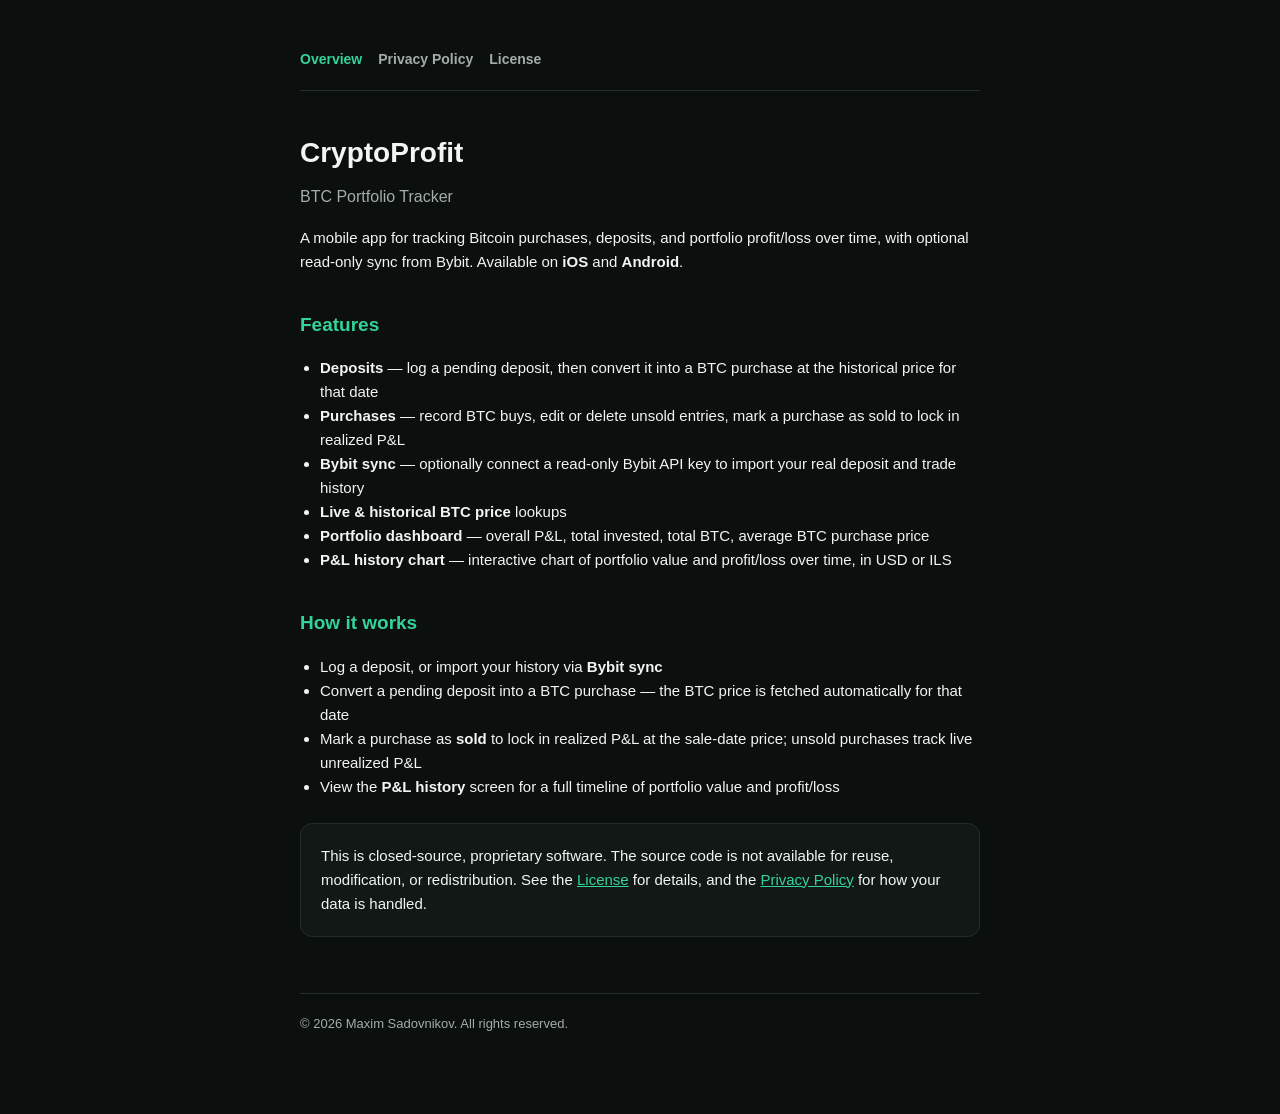
==== index.html @ cd6227fb "Added html pages for application information" ====
<!DOCTYPE html>
<html lang="en">
<head>
<meta charset="UTF-8">
<meta name="viewport" content="width=device-width, initial-scale=1.0">
<title>CryptoProfit — BTC Portfolio Tracker</title>
<link rel="stylesheet" href="styles.css">
</head>
<body>
<div class="wrap">
  <nav>
    <a href="index.html" class="active">Overview</a>
    <a href="privacy.html">Privacy Policy</a>
    <a href="license.html">License</a>
  </nav>

  <h1>CryptoProfit</h1>
  <p class="tagline">BTC Portfolio Tracker</p>

  <p>A mobile app for tracking Bitcoin purchases, deposits, and portfolio profit/loss over time, with optional read-only sync from Bybit. Available on <strong>iOS</strong> and <strong>Android</strong>.</p>

  <h2>Features</h2>
  <ul>
    <li><strong>Deposits</strong> — log a pending deposit, then convert it into a BTC purchase at the historical price for that date</li>
    <li><strong>Purchases</strong> — record BTC buys, edit or delete unsold entries, mark a purchase as sold to lock in realized P&amp;L</li>
    <li><strong>Bybit sync</strong> — optionally connect a read-only Bybit API key to import your real deposit and trade history</li>
    <li><strong>Live &amp; historical BTC price</strong> lookups</li>
    <li><strong>Portfolio dashboard</strong> — overall P&amp;L, total invested, total BTC, average BTC purchase price</li>
    <li><strong>P&amp;L history chart</strong> — interactive chart of portfolio value and profit/loss over time, in USD or ILS</li>
  </ul>

  <h2>How it works</h2>
  <ul>
    <li>Log a deposit, or import your history via <strong>Bybit sync</strong></li>
    <li>Convert a pending deposit into a BTC purchase — the BTC price is fetched automatically for that date</li>
    <li>Mark a purchase as <strong>sold</strong> to lock in realized P&amp;L at the sale-date price; unsold purchases track live unrealized P&amp;L</li>
    <li>View the <strong>P&amp;L history</strong> screen for a full timeline of portfolio value and profit/loss</li>
  </ul>

  <div class="card">
    <p style="margin:0">This is closed-source, proprietary software. The source code is not available for reuse, modification, or redistribution. See the <a href="license.html">License</a> for details, and the <a href="privacy.html">Privacy Policy</a> for how your data is handled.</p>
  </div>

  <footer>
    &copy; 2026 Maxim Sadovnikov. All rights reserved.
  </footer>
</div>
</body>
</html>
---- styles.css ----
:root {
  color-scheme: dark;
  --bg: #0b0f0e;
  --card: #121816;
  --border: #223028;
  --text: #f2f5f3;
  --text-muted: #a3ada9;
  --green: #34d399;
}

* {
  box-sizing: border-box;
}

body {
  margin: 0;
  background: var(--bg);
  color: var(--text);
  font-family: -apple-system, BlinkMacSystemFont, "Segoe UI", Roboto, Helvetica, Arial, sans-serif;
  line-height: 1.6;
}

.wrap {
  max-width: 720px;
  margin: 0 auto;
  padding: 48px 20px 80px;
}

nav {
  display: flex;
  gap: 16px;
  margin-bottom: 40px;
  padding-bottom: 20px;
  border-bottom: 1px solid var(--border);
}

nav a {
  color: var(--text-muted);
  text-decoration: none;
  font-size: 14px;
  font-weight: 600;
}

nav a.active,
nav a:hover {
  color: var(--green);
}

h1 {
  font-size: 28px;
  margin: 0 0 8px;
}

h2 {
  font-size: 19px;
  margin: 36px 0 12px;
  color: var(--green);
}

h3 {
  font-size: 16px;
  margin: 24px 0 8px;
}

p, li {
  color: var(--text);
  font-size: 15px;
}

.tagline {
  color: var(--text-muted);
  font-size: 16px;
  margin-top: 0;
}

.meta {
  color: var(--text-muted);
  font-size: 13px;
  margin-bottom: 32px;
}

ul {
  padding-left: 20px;
}

a {
  color: var(--green);
}

.card {
  background: var(--card);
  border: 1px solid var(--border);
  border-radius: 12px;
  padding: 20px;
  margin: 24px 0;
}

pre {
  white-space: pre-wrap;
  font-family: inherit;
  font-size: 14px;
  color: var(--text-muted);
}

footer {
  margin-top: 56px;
  padding-top: 20px;
  border-top: 1px solid var(--border);
  color: var(--text-muted);
  font-size: 13px;
}
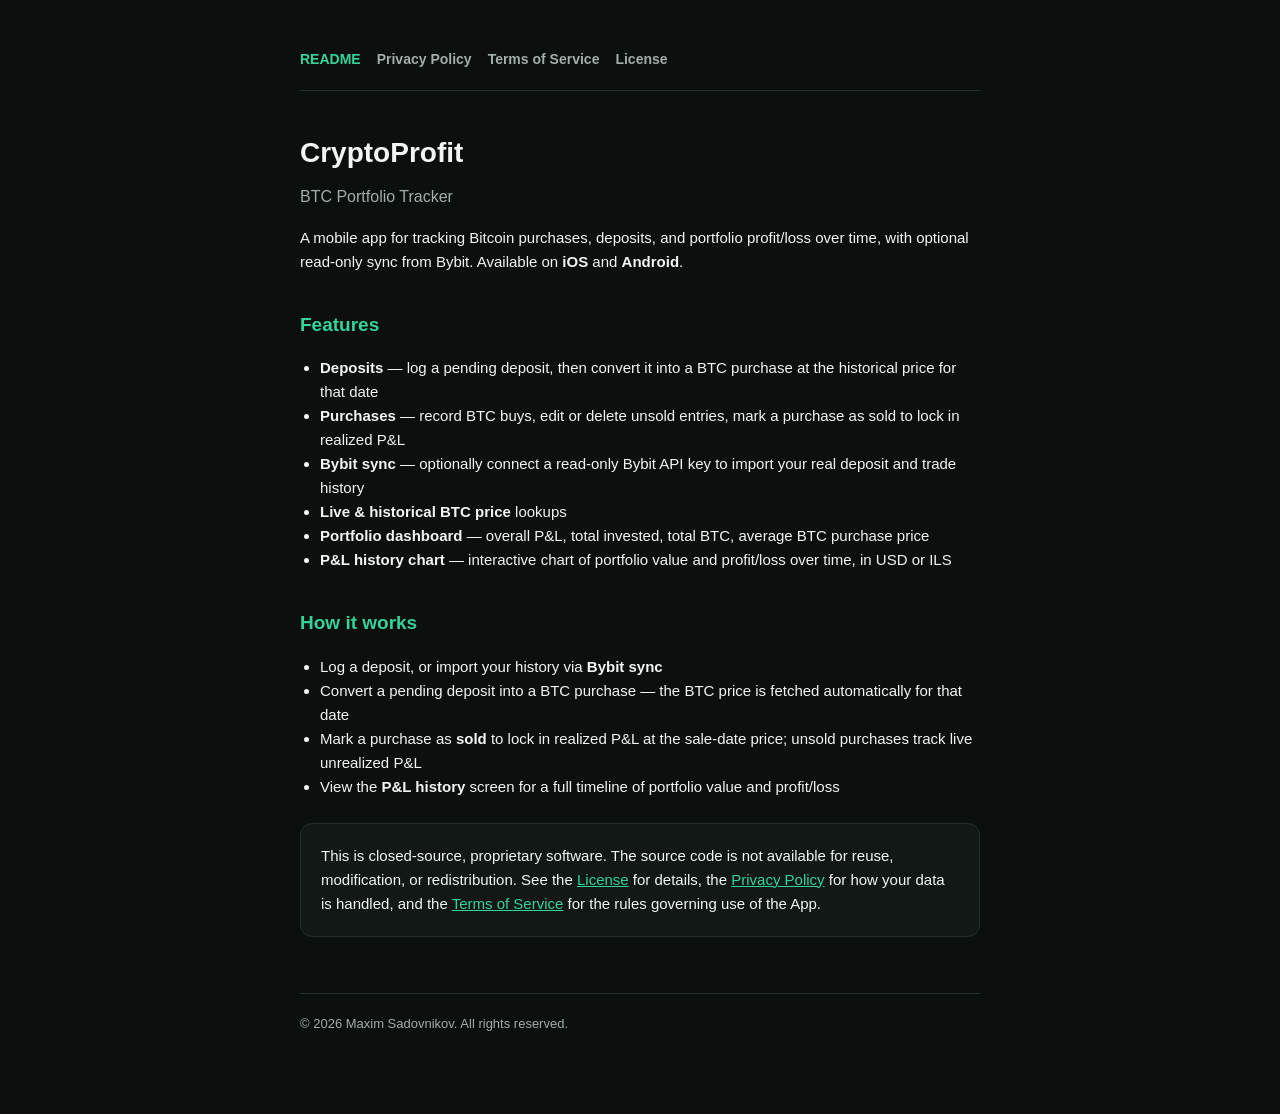
==== commit 2b234b63: "Added terms" ====
--- a/index.html
+++ b/index.html
@@ -9,8 +9,9 @@
 <body>
 <div class="wrap">
   <nav>
-    <a href="index.html" class="active">Overview</a>
+    <a href="index.html" class="active">README</a>
     <a href="privacy.html">Privacy Policy</a>
+    <a href="terms.html">Terms of Service</a>
     <a href="license.html">License</a>
   </nav>
 
@@ -38,7 +39,7 @@
   </ul>
 
   <div class="card">
-    <p style="margin:0">This is closed-source, proprietary software. The source code is not available for reuse, modification, or redistribution. See the <a href="license.html">License</a> for details, and the <a href="privacy.html">Privacy Policy</a> for how your data is handled.</p>
+    <p style="margin:0">This is closed-source, proprietary software. The source code is not available for reuse, modification, or redistribution. See the <a href="license.html">License</a> for details, the <a href="privacy.html">Privacy Policy</a> for how your data is handled, and the <a href="terms.html">Terms of Service</a> for the rules governing use of the App.</p>
   </div>
 
   <footer>
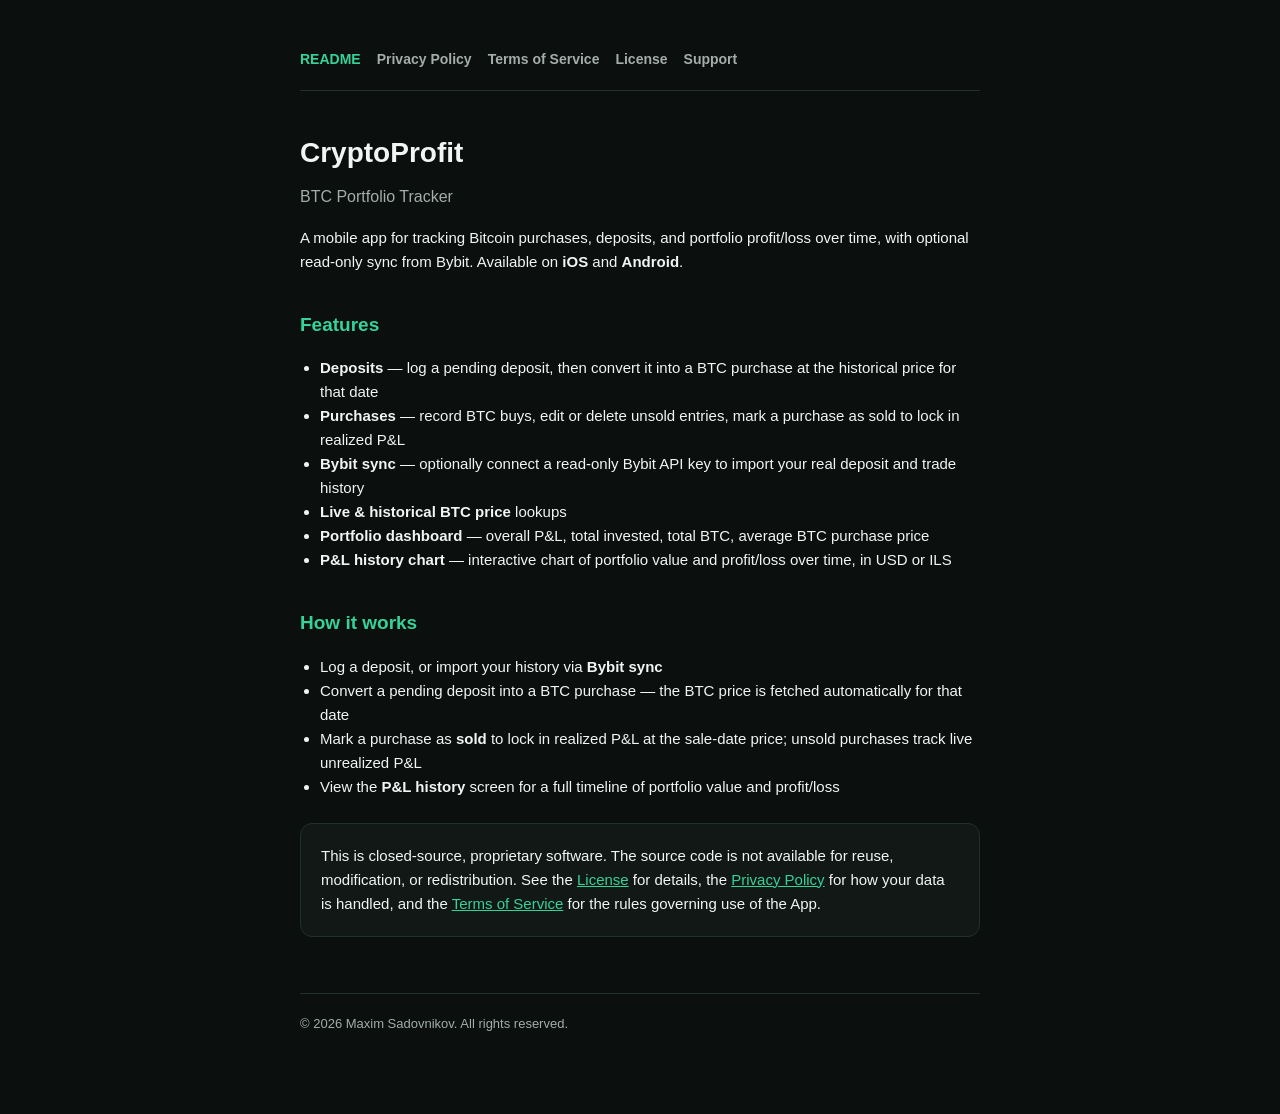
==== commit 5cd04824: "Added support doc" ====
--- a/index.html
+++ b/index.html
@@ -13,6 +13,7 @@
     <a href="privacy.html">Privacy Policy</a>
     <a href="terms.html">Terms of Service</a>
     <a href="license.html">License</a>
+    <a href="support.html">Support</a>
   </nav>
 
   <h1>CryptoProfit</h1>
